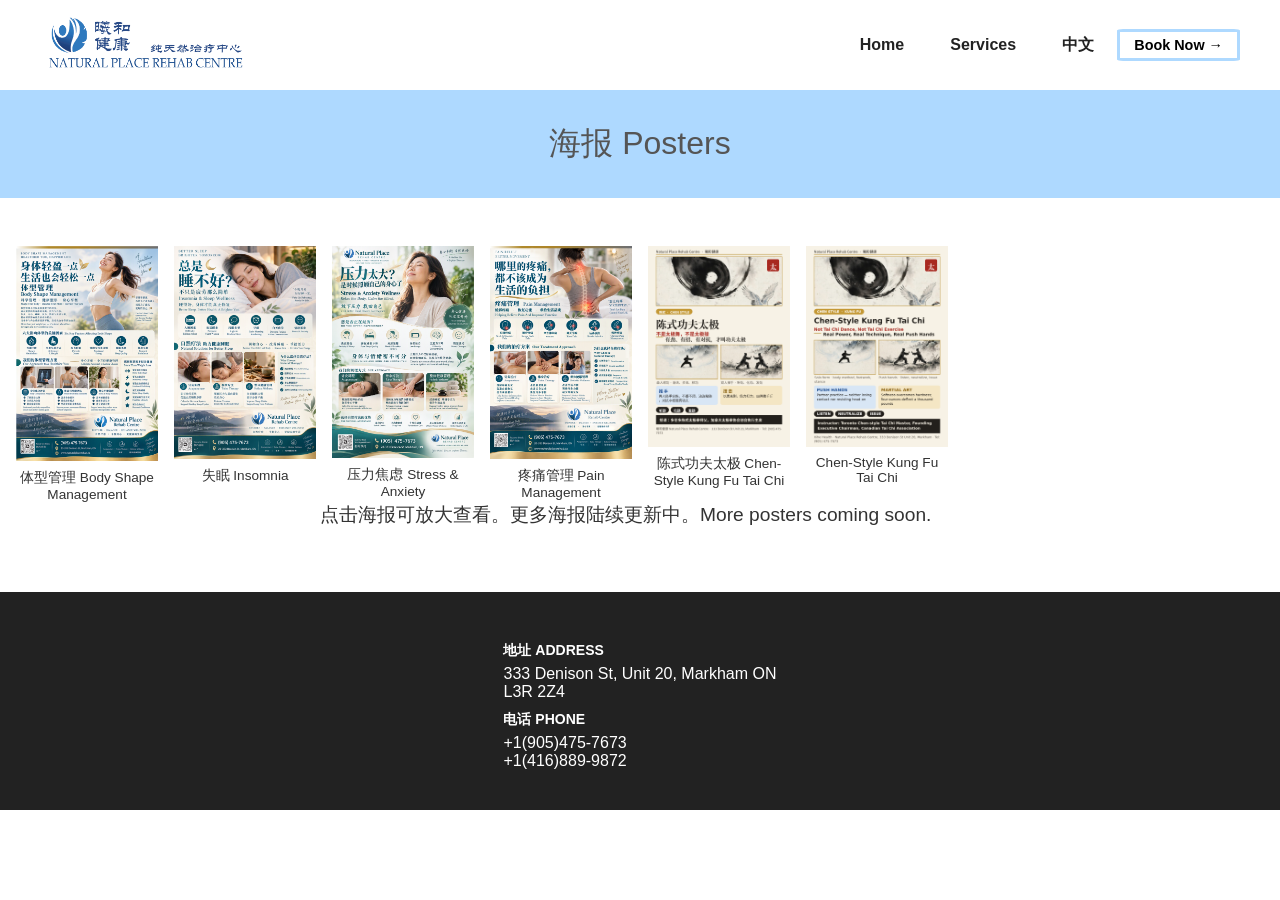
==== flyers.html @ 88620a0a "Add Chen-style kung fu tai chi posters to flyers page" ====
<!DOCTYPE html>
<html>
    <head>
        <meta charset="UTF-8">
        <meta name="viewport" content="width=device-width, initial-scale=1.0">
        <title>海报 Posters | Natural Place Rehab Centre</title>
        <link href="css/home.css" rel="stylesheet"/>
        <link href="css/style.css" rel="stylesheet"/>
        <style>
            .content-list {
                min-width: 0;
            }
            .poster-grid {
                width: 100%;
                min-width: 0;
                display: grid;
                grid-template-columns: repeat(8, 1fr);
                gap: 1rem;
                align-items: start;
            }
            @media (max-width: 1024px) {
                .poster-grid {
                    grid-template-columns: repeat(6, 1fr);
                }
            }
            @media (max-width: 768px) {
                .poster-grid {
                    grid-template-columns: repeat(4, 1fr);
                    gap: 1rem;
                }
            }
            .poster-grid figure {
                margin: 0;
                min-width: 0;
                text-align: center;
                cursor: zoom-in;
            }
            .poster-grid img {
                width: 100%;
                max-width: 100%;
                height: auto;
                display: block;
            }
            .poster-grid figcaption {
                margin-top: 0.5rem;
                font-size: 0.85rem;
            }
            .poster-grid figcaption.content-text {
                width: 100%;
                max-width: 100%;
                text-align: center;
                margin-bottom: 0;
            }
            .lightbox {
                display: none;
                position: fixed;
                inset: 0;
                background: rgba(0, 0, 0, 0.85);
                z-index: 1000;
                align-items: center;
                justify-content: center;
                cursor: zoom-out;
            }
            .lightbox.open {
                display: flex;
            }
            .lightbox img {
                max-width: 92vw;
                max-height: 92vh;
                width: auto;
                height: auto;
            }
        </style>
    </head>
    <body>
        <div class="header">
            <picture>
                <source media="(max-width: 768px)" srcset="images/logosmall.png">
                <img class="logo" src="images/logo.png" alt="Logo">
            </picture>
            <div class="nav-right">
                <a class="nav-link" href="index.html">Home</a>
                <a class="nav-link" href="services.html">Services</a>
                <a class="nav-link" href="index-zh.html">中文</a>
                <a class="header-book-button" href="https://naturalplacerehab.janeapp.com/">
                    Book<span class="desktop-text"> Now </span>→
                </a>
            </div>
        </div>
        <div class="content-div">
            <div class="content-header">
                <h2 class="content-title">海报 Posters</h2>
            </div>
            <div class="content-list">
                <div class="poster-grid">
                    <figure>
                        <img src="images/flyers/bodyshape-1.png" alt="体型管理 Body Shape Management" data-full="images/flyers/bodyshape-1.png">
                        <figcaption class="content-text">体型管理 Body Shape Management</figcaption>
                    </figure>
                    <figure>
                        <img src="images/flyers/insomnia-1.png" alt="失眠 Insomnia" data-full="images/flyers/insomnia-1.png">
                        <figcaption class="content-text">失眠 Insomnia</figcaption>
                    </figure>
                    <figure>
                        <img src="images/flyers/stress-1.png" alt="压力焦虑 Stress & Anxiety" data-full="images/flyers/stress-1.png">
                        <figcaption class="content-text">压力焦虑 Stress &amp; Anxiety</figcaption>
                    </figure>
                    <figure>
                        <img src="images/flyers/pain-1.png" alt="疼痛管理 Pain Management" data-full="images/flyers/pain-1.png">
                        <figcaption class="content-text">疼痛管理 Pain Management</figcaption>
                    </figure>
                    <figure>
                        <img src="images/flyers/taichi-zh-1.png" alt="陈式功夫太极 Chen-Style Kung Fu Tai Chi" data-full="images/flyers/taichi-zh-1.png">
                        <figcaption class="content-text">陈式功夫太极 Chen-Style Kung Fu Tai Chi</figcaption>
                    </figure>
                    <figure>
                        <img src="images/flyers/taichi-en-1.png" alt="Chen-Style Kung Fu Tai Chi" data-full="images/flyers/taichi-en-1.png">
                        <figcaption class="content-text">Chen-Style Kung Fu Tai Chi</figcaption>
                    </figure>
                </div>
                <p class="content-text">点击海报可放大查看。更多海报陆续更新中。More posters coming soon.</p>
            </div>
        </div>
        <div class="footer">
            <div class="info">
                <h6>地址 Address</h6>
                <p>333 Denison St, Unit 20, Markham ON</p>
                <p>L3R 2Z4</p>
                <h6>电话 Phone</h6>
                <p>+1(905)475-7673</p>
                <p>+1(416)889-9872</p>
            </div>
        </div>
        <div class="lightbox" id="lightbox">
            <img id="lightbox-img" src="" alt="">
        </div>
        <script>
            (function () {
                var box = document.getElementById('lightbox');
                var img = document.getElementById('lightbox-img');
                var thumbs = document.querySelectorAll('.poster-grid img');
                thumbs.forEach(function (t) {
                    t.addEventListener('click', function () {
                        img.src = t.getAttribute('data-full');
                        img.alt = t.alt;
                        box.classList.add('open');
                    });
                });
                box.addEventListener('click', function () {
                    box.classList.remove('open');
                    img.src = '';
                });
            })();
        </script>
    </body>
</html>
---- css/home.css ----
.hero-div {
    height: 70vh;
    background-image: url("../images/mainpage.jpg");
    background-size: cover;
    background-position: center;
    background-repeat: no-repeat;
}

.hero-overlay {
    height: 70vh;
    inset: 0;
    background: rgba(0, 0, 0, 0.45);
    display: flex;
    flex-direction: column;
    justify-content: center;
    align-items: center;
}

.hero-title {
    width: 50vw;
    color: var(--blue);
    font-size: 4rem;
    text-align: center;
    margin: 5vh;
}

.hero-paragraph {
    color: white;
    font-size: 2rem;
    font-family: 'Yuanti SC', '圆体', 'PingFang SC', sans-serif;
    font-weight: 400;
    text-shadow: 0 2px 8px rgba(0, 0, 0, 0.8);
    width: 70vw;
    text-align: center;
}

.hero-book-button {
    display: inline-flex;
    align-items: center;
    gap: 0.25rem;
    white-space: nowrap;

    margin-top: 2rem;
    margin-bottom: 1.5rem;
    margin-left: 1vw;

    padding: 0.4rem 1.2rem;

    font-size: 1.1rem;
    font-weight: 600;
    color: black;

    background-color: #F2E6C9;
    border: 0.25rem solid #F2E6C9;
    border-radius: 3rem;

    cursor: pointer;
    text-decoration: none;
}

.content-div {
    display: flex;
    flex-direction: column;
    justify-content:first baseline;
    height: auto;
}
.content-header {
    width: 100;
    background: var(--blue);
    display: flex;
    flex-direction: column;
    justify-content: center;
    align-items: center;
    padding: 2rem 1rem;
}

.content-title {
    font-size: 2rem;
    color: #555555;
    font-weight: 400;
    margin: 0; 
    text-align: center;
}

.content-list {
    font-size: 1.2rem;
    width: 100vw;
    min-height: 30vh;
    display: flex;
    flex-direction: column;
    justify-content: leftr;
    align-items: center;
    padding: 3rem 1rem;
}

.content-text {
    width:50vw;
    color: #333333;
    font-weight: 400;
    margin-bottom: 1rem;
}

.bold {
    font-weight: bold;
}
---- css/style.css ----
/* Reset / base */
* {
    margin: 0;
    padding: 0;
    box-sizing: border-box;
    --blue : #AED9FF;
    --dropshadow : drop-shadow(gray 2px 2px 2px);
}

html, body {
    font-family: Arial, Helvetica, sans-serif;
    font-weight: lighter;
    color: #222;
}

/* Header */
.header {
    height: 10vh;
    display: flex;
    align-items: center;
    justify-content: space-between;
    padding: 0 40px;
    background-color: white;
}

.nav-right {
    display: flex;
    justify-content: flex-end;
    align-items: center;
}

.nav-link {
    font-size: 1rem;
    color: #222222;
    font-weight: 600;
    margin-right: 1.8vw;
    margin-left: 1.8vw;
    text-decoration: none;
}

.nav-link:hover {
    text-decoration: underline;
}

.logo {
    max-height: 8vh;
    display: block;
}

.header picture {
    display: flex;
    align-items: center;
}


.header-book-button {
    display: inline-flex;
    align-items: center;
    gap: 0.25rem;
    white-space: nowrap;
    font-size: 0.9rem;
    font-weight: 600;
    text-decoration: none;
    padding: 5px 14px;
    background-color: white;
    color: black;
    border: var(--blue) solid;
    border-radius: 5%;
    cursor: pointer;
    z-index: 99;
}

@media (max-width: 768px) {
    .desktop-text {
        display: none;
    }
}

.header-book:hover {
    background-color: var(--blue);
}

/* Footer */
.footer {
    background-color: #222;
    color: #fff;
    padding: 40px 10%;
    display: grid;
    grid-template-columns: 1fr;
}

.info {
    margin-top: 2rem;
}

@media(min-width: 768px) {
    .footer {
        background-color: #222;
        color: #fff;
        padding: 40px 10%;
        display: flex;
        justify-content: space-evenly;
        flex-direction:row;
        align-items: center;
        gap: 2rem;
    }

    .info {
        margin-top: 0rem;
    }
}

.footer h6 {
    margin-top: 10px;
    margin-bottom: 5px;
    font-size: 14px;
    text-transform: uppercase;
}

.footer p {
    font-size: 1rem;
}

gmp-map {
    height: 13rem;
    width: 18rem;
}
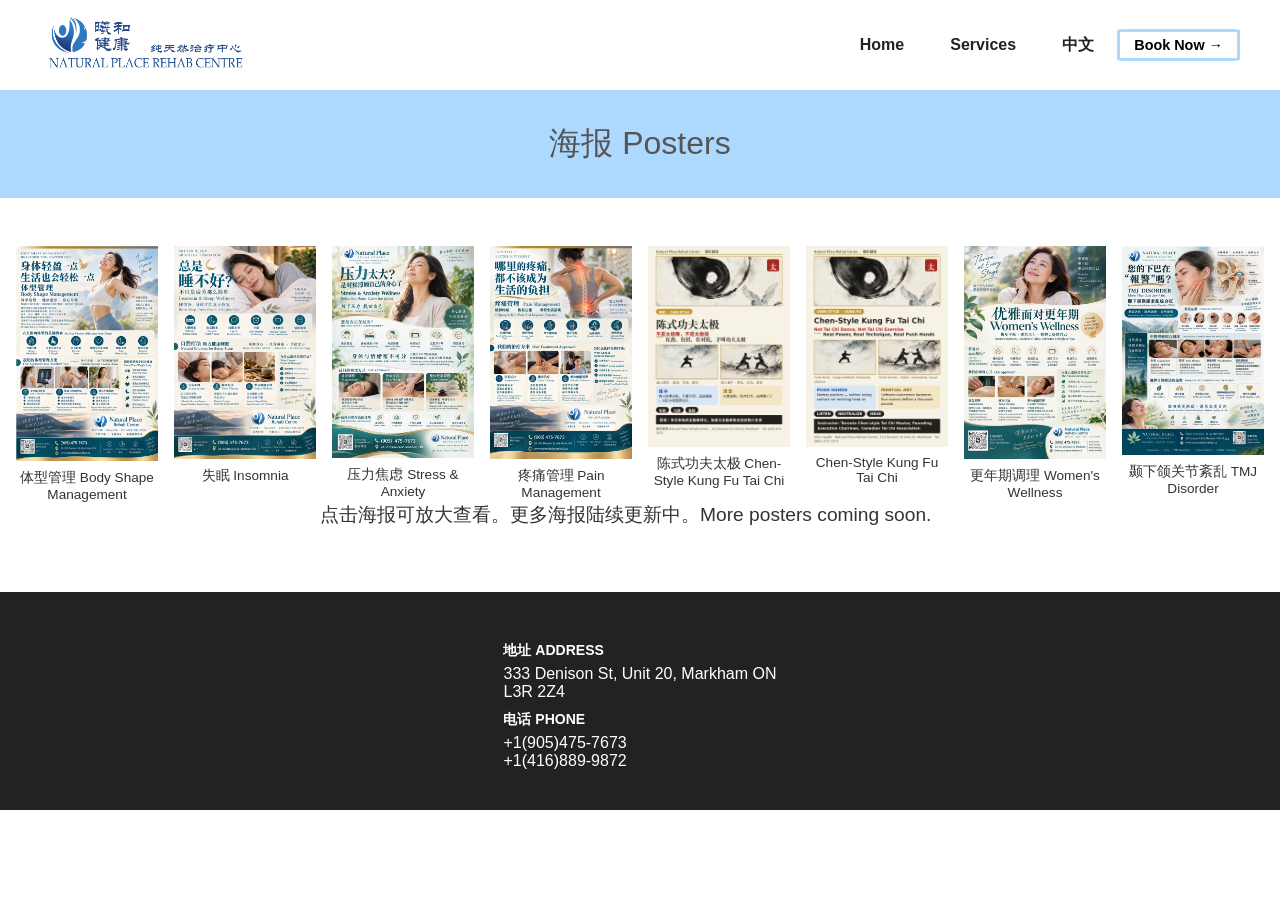
==== commit 6523749c: "Add menopause and TMJ posters to flyers page" ====
--- a/flyers.html
+++ b/flyers.html
@@ -117,6 +117,14 @@
                         <img src="images/flyers/taichi-en-1.png" alt="Chen-Style Kung Fu Tai Chi" data-full="images/flyers/taichi-en-1.png">
                         <figcaption class="content-text">Chen-Style Kung Fu Tai Chi</figcaption>
                     </figure>
+                    <figure>
+                        <img src="images/flyers/menopause-1.png" alt="更年期调理 Women's Wellness" data-full="images/flyers/menopause-1.png">
+                        <figcaption class="content-text">更年期调理 Women's Wellness</figcaption>
+                    </figure>
+                    <figure>
+                        <img src="images/flyers/tmj-1.png" alt="颞下颌关节紊乱 TMJ Disorder" data-full="images/flyers/tmj-1.png">
+                        <figcaption class="content-text">颞下颌关节紊乱 TMJ Disorder</figcaption>
+                    </figure>
                 </div>
                 <p class="content-text">点击海报可放大查看。更多海报陆续更新中。More posters coming soon.</p>
             </div>
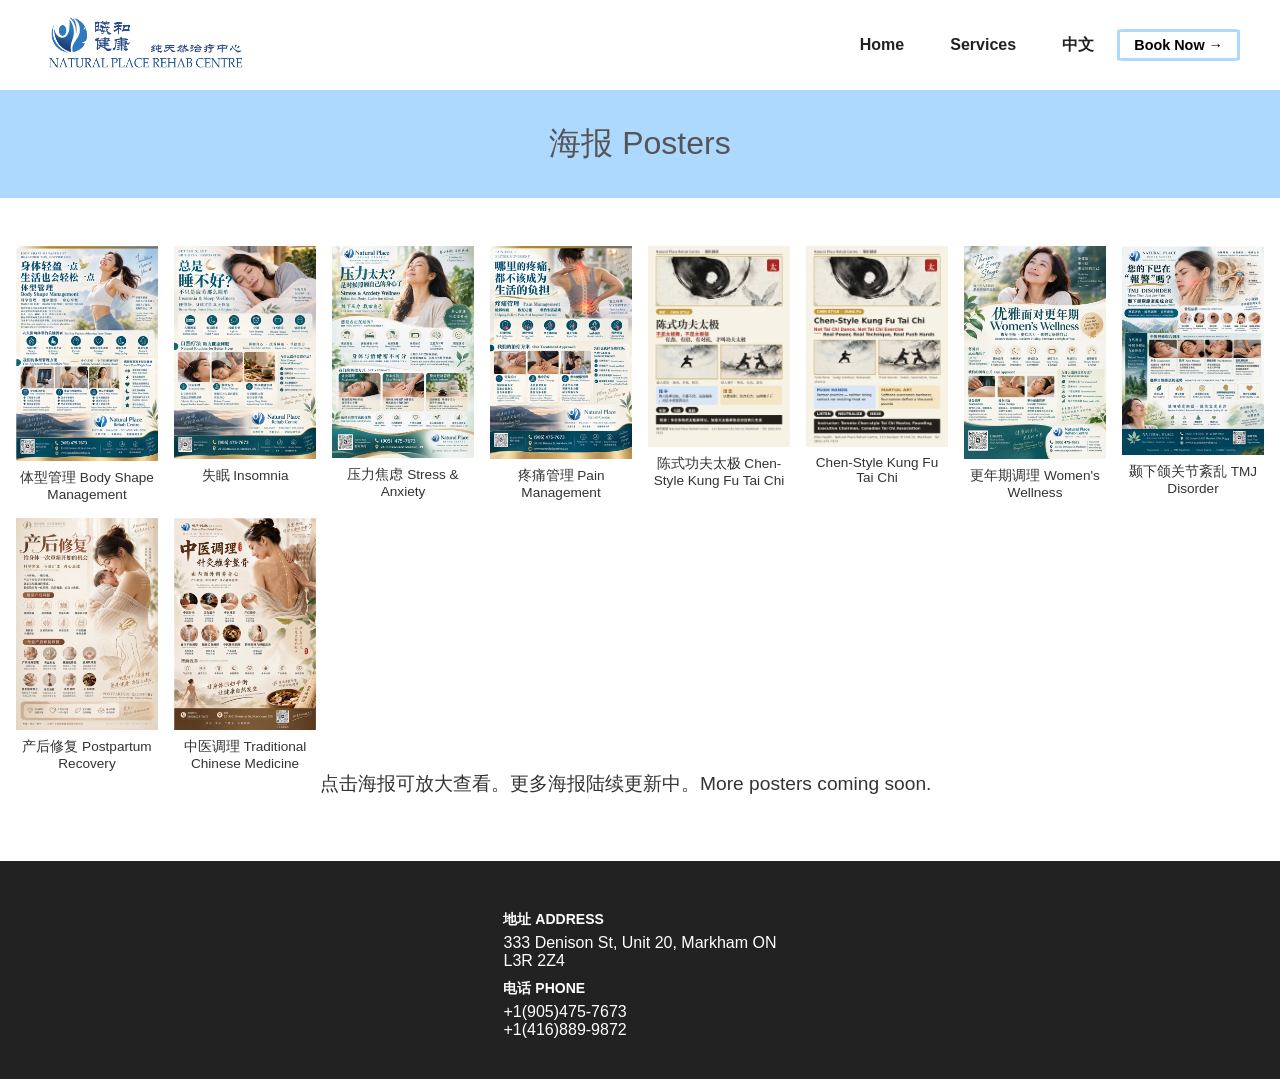
==== commit d4d486e8: "Add postpartum and TCM conditioning posters (10 posters)" ====
--- a/flyers.html
+++ b/flyers.html
@@ -125,6 +125,14 @@
                         <img src="images/flyers/tmj-1.png" alt="颞下颌关节紊乱 TMJ Disorder" data-full="images/flyers/tmj-1.png">
                         <figcaption class="content-text">颞下颌关节紊乱 TMJ Disorder</figcaption>
                     </figure>
+                    <figure>
+                        <img src="images/flyers/postpartum-1.png" alt="产后修复 Postpartum Recovery" data-full="images/flyers/postpartum-1.png">
+                        <figcaption class="content-text">产后修复 Postpartum Recovery</figcaption>
+                    </figure>
+                    <figure>
+                        <img src="images/flyers/tcm-conditioning-1.png" alt="中医调理 Traditional Chinese Medicine" data-full="images/flyers/tcm-conditioning-1.png">
+                        <figcaption class="content-text">中医调理 Traditional Chinese Medicine</figcaption>
+                    </figure>
                 </div>
                 <p class="content-text">点击海报可放大查看。更多海报陆续更新中。More posters coming soon.</p>
             </div>
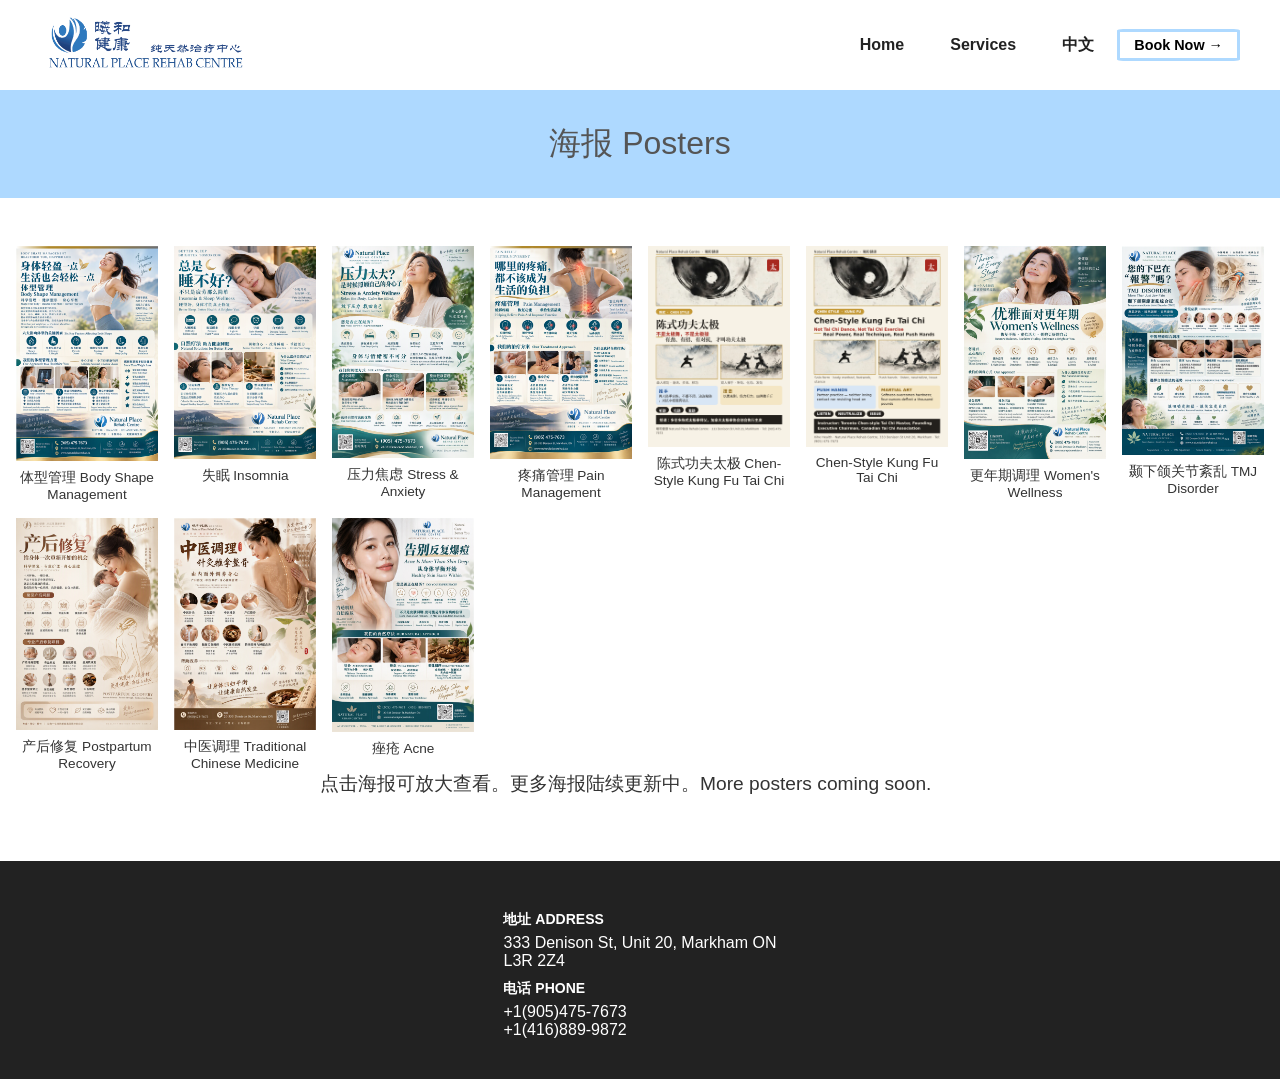
==== commit dc3b784e: "Add acne poster to flyers grid" ====
--- a/flyers.html
+++ b/flyers.html
@@ -133,6 +133,10 @@
                         <img src="images/flyers/tcm-conditioning-1.png" alt="中医调理 Traditional Chinese Medicine" data-full="images/flyers/tcm-conditioning-1.png">
                         <figcaption class="content-text">中医调理 Traditional Chinese Medicine</figcaption>
                     </figure>
+                    <figure>
+                        <img src="images/flyers/acne-1.png" alt="痤疮 Acne" data-full="images/flyers/acne-1.png">
+                        <figcaption class="content-text">痤疮 Acne</figcaption>
+                    </figure>
                 </div>
                 <p class="content-text">点击海报可放大查看。更多海报陆续更新中。More posters coming soon.</p>
             </div>
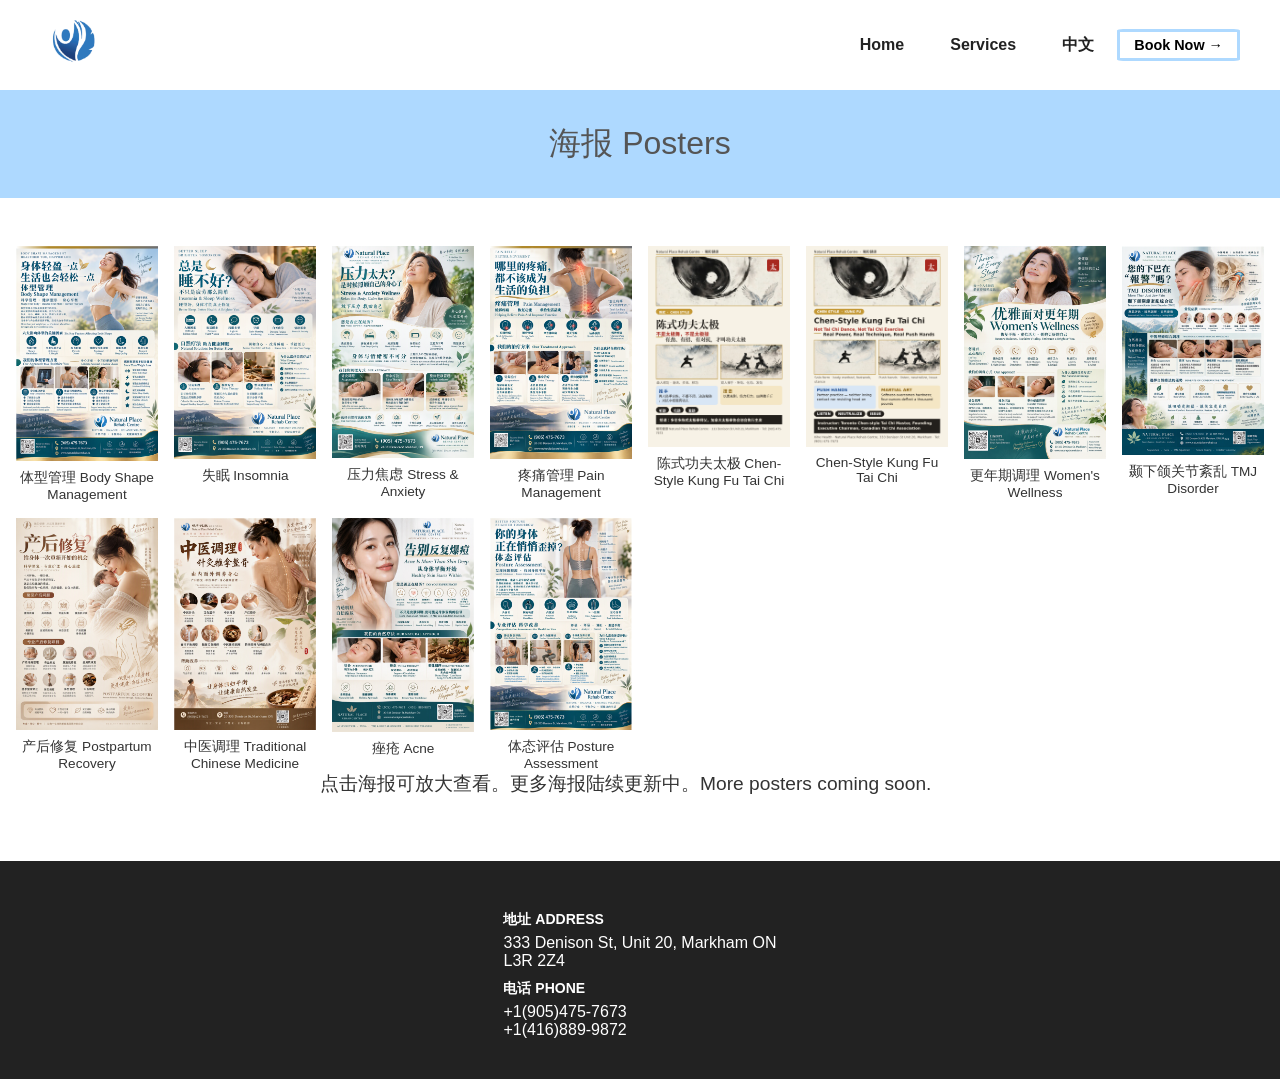
==== commit 5190ff30: "Add posture assessment flyer (12th poster)" ====
--- a/flyers.html
+++ b/flyers.html
@@ -137,6 +137,10 @@
                         <img src="images/flyers/acne-1.png" alt="痤疮 Acne" data-full="images/flyers/acne-1.png">
                         <figcaption class="content-text">痤疮 Acne</figcaption>
                     </figure>
+                    <figure>
+                        <img src="images/flyers/posture-1.png" alt="体态评估 Posture Assessment" data-full="images/flyers/posture-1.png">
+                        <figcaption class="content-text">体态评估 Posture Assessment</figcaption>
+                    </figure>
                 </div>
                 <p class="content-text">点击海报可放大查看。更多海报陆续更新中。More posters coming soon.</p>
             </div>
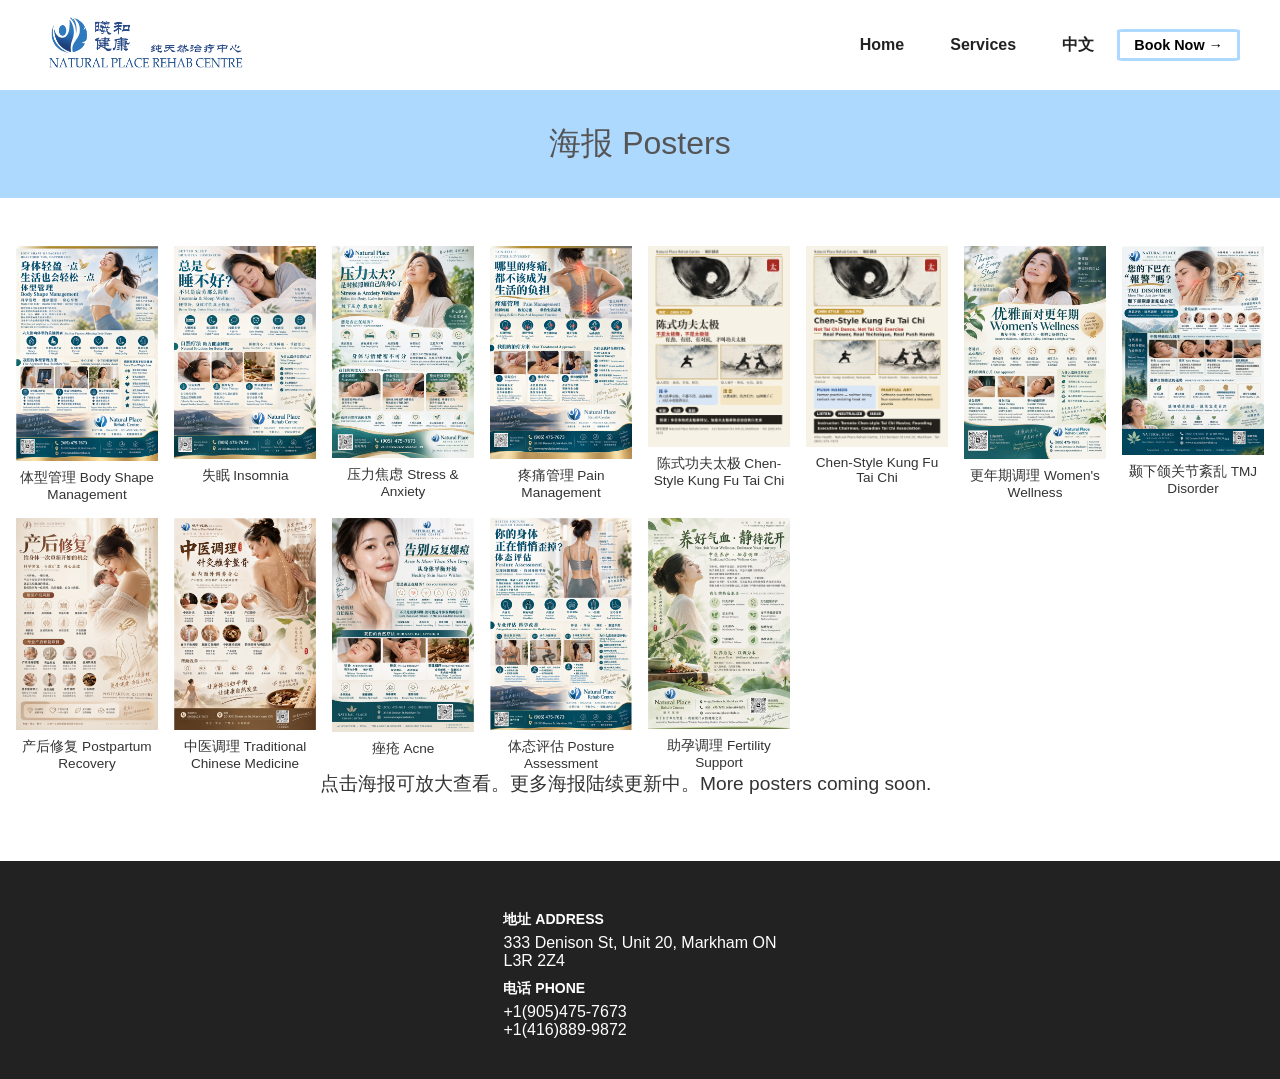
==== commit 1fdcc38a: "Add fertility support poster to flyers page" ====
--- a/flyers.html
+++ b/flyers.html
@@ -141,6 +141,10 @@
                         <img src="images/flyers/posture-1.png" alt="体态评估 Posture Assessment" data-full="images/flyers/posture-1.png">
                         <figcaption class="content-text">体态评估 Posture Assessment</figcaption>
                     </figure>
+                    <figure>
+                        <img src="images/flyers/buyunbuyu-1.png" alt="助孕调理 Fertility Support" data-full="images/flyers/buyunbuyu-1.png">
+                        <figcaption class="content-text">助孕调理 Fertility Support</figcaption>
+                    </figure>
                 </div>
                 <p class="content-text">点击海报可放大查看。更多海报陆续更新中。More posters coming soon.</p>
             </div>
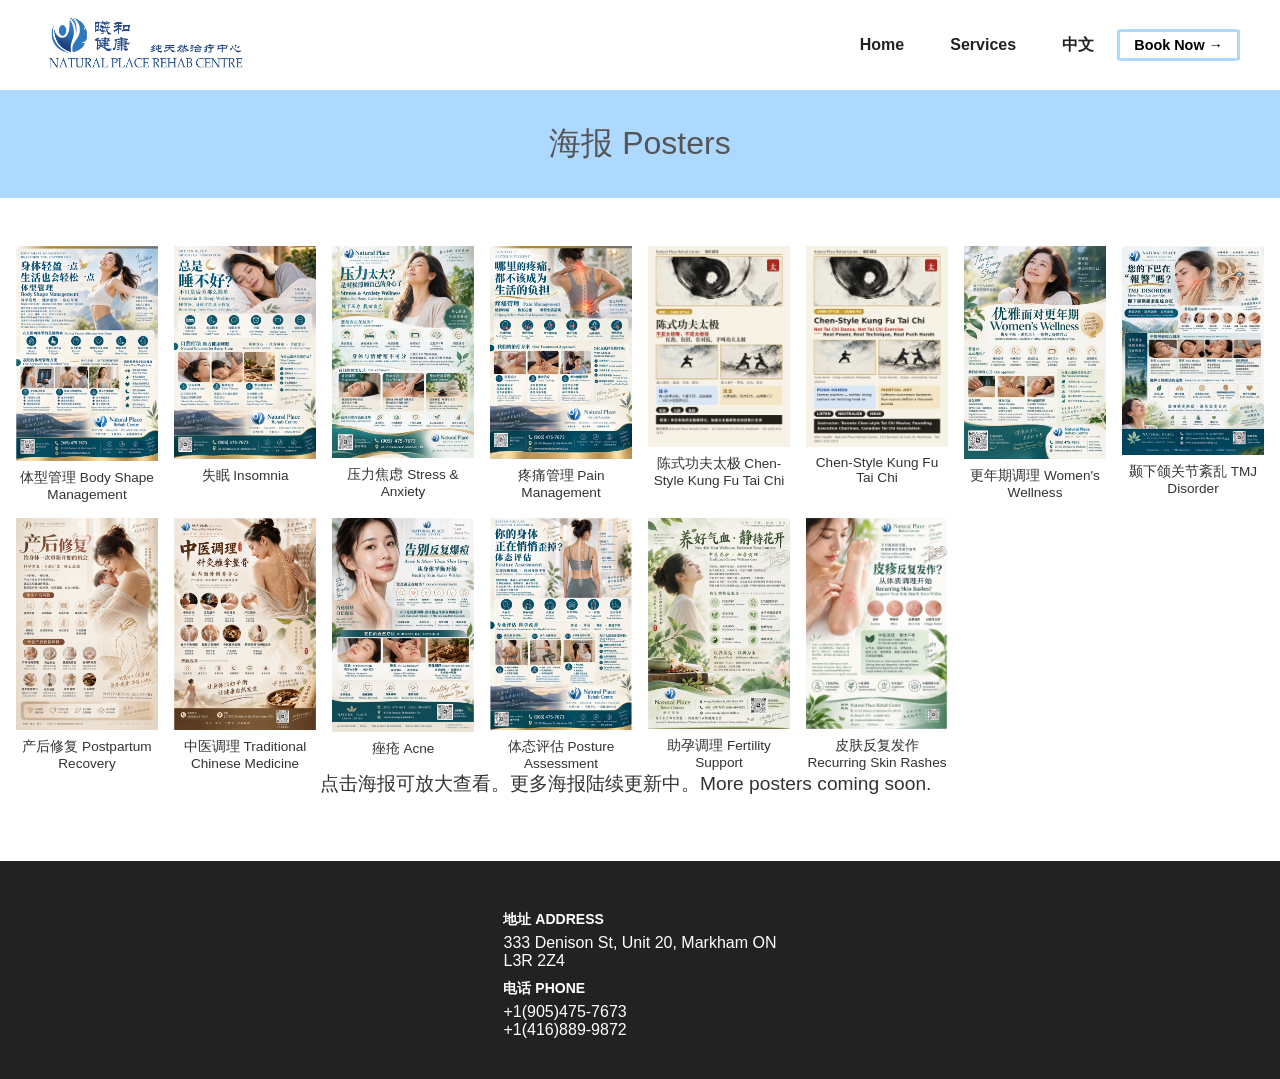
==== commit 90ecb66d: "Add skin rash poster to flyers grid" ====
--- a/flyers.html
+++ b/flyers.html
@@ -145,6 +145,10 @@
                         <img src="images/flyers/buyunbuyu-1.png" alt="助孕调理 Fertility Support" data-full="images/flyers/buyunbuyu-1.png">
                         <figcaption class="content-text">助孕调理 Fertility Support</figcaption>
                     </figure>
+                    <figure>
+                        <img src="images/flyers/skin-rash-1.png" alt="皮肤反复发作 Recurring Skin Rashes" data-full="images/flyers/skin-rash-1.png">
+                        <figcaption class="content-text">皮肤反复发作 Recurring Skin Rashes</figcaption>
+                    </figure>
                 </div>
                 <p class="content-text">点击海报可放大查看。更多海报陆续更新中。More posters coming soon.</p>
             </div>
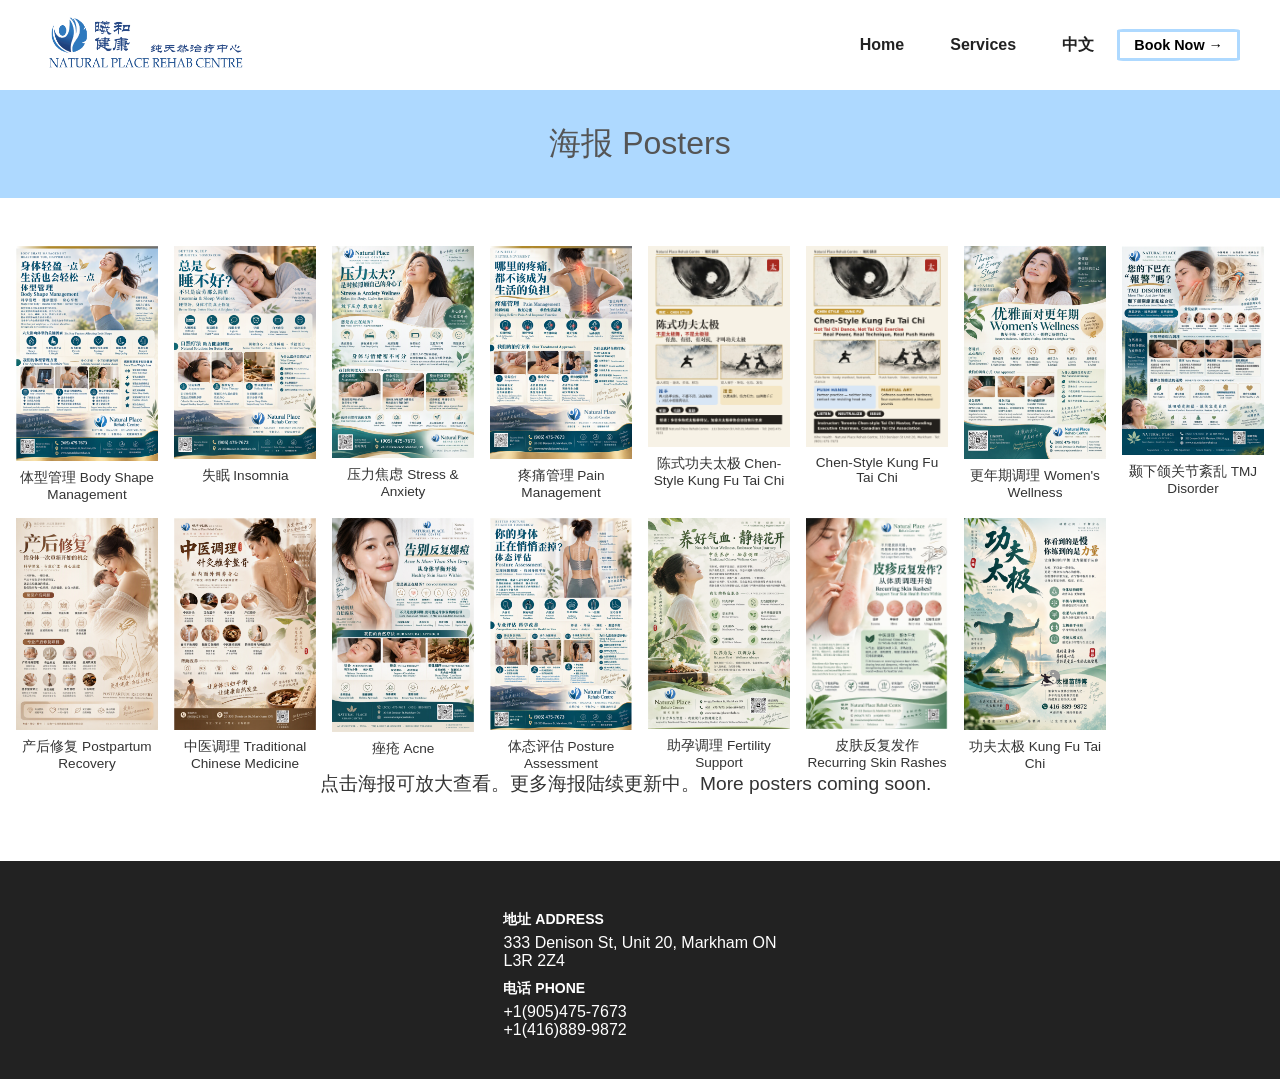
==== commit 39037b91: "Add kung fu tai chi poster to flyers grid" ====
--- a/flyers.html
+++ b/flyers.html
@@ -149,6 +149,10 @@
                         <img src="images/flyers/skin-rash-1.png" alt="皮肤反复发作 Recurring Skin Rashes" data-full="images/flyers/skin-rash-1.png">
                         <figcaption class="content-text">皮肤反复发作 Recurring Skin Rashes</figcaption>
                     </figure>
+                    <figure>
+                        <img src="images/flyers/kungfu-taichi-1.png" alt="功夫太极 Kung Fu Tai Chi" data-full="images/flyers/kungfu-taichi-1.png">
+                        <figcaption class="content-text">功夫太极 Kung Fu Tai Chi</figcaption>
+                    </figure>
                 </div>
                 <p class="content-text">点击海报可放大查看。更多海报陆续更新中。More posters coming soon.</p>
             </div>
